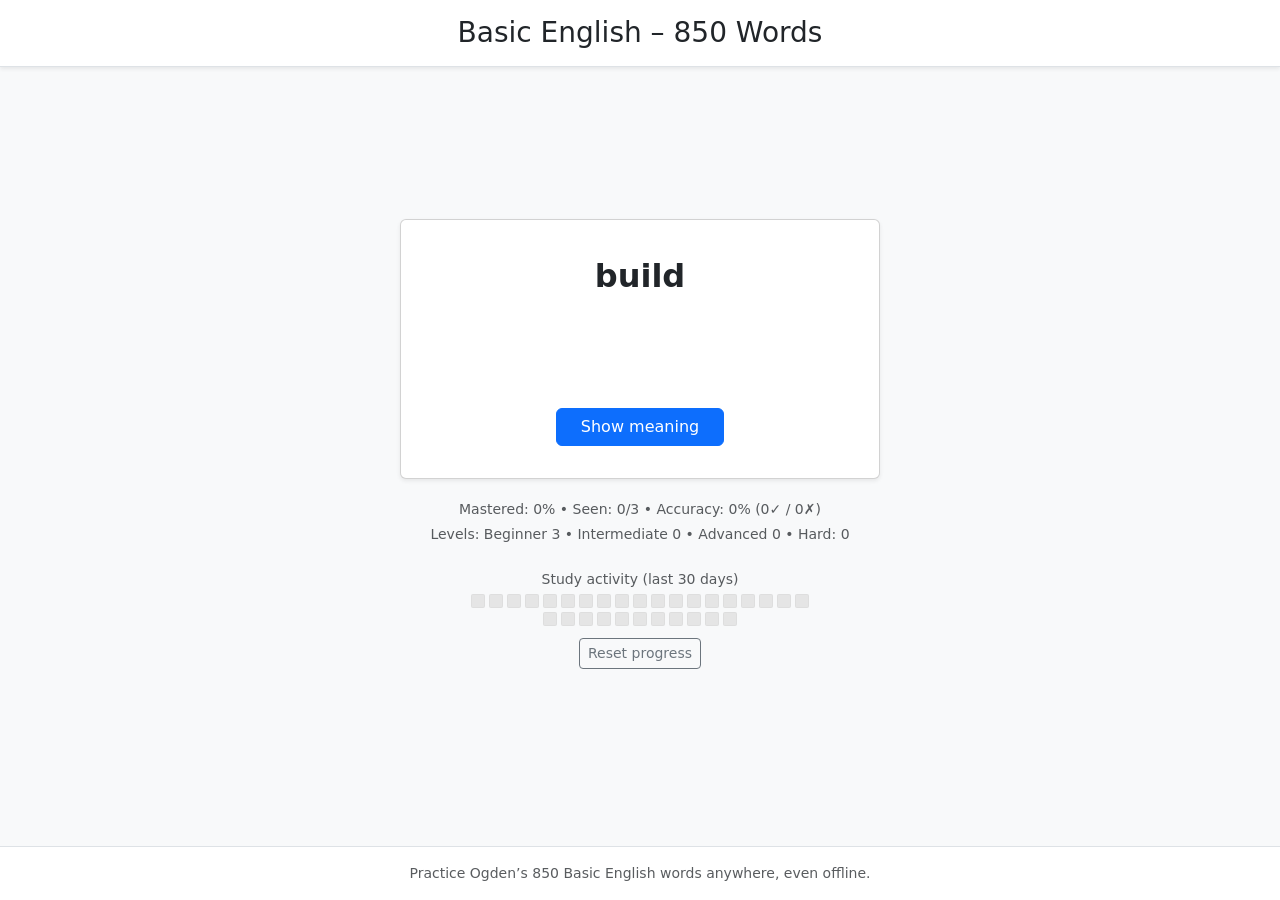
==== basic-english/index.html @ 2e874aab "feat: add Buy Me a Coffee widget to support the project" ====
<!doctype html>
<html lang="en">
	<head>
		<meta charset="UTF-8" />
		<meta name="viewport" content="width=device-width, initial-scale=1.0" />
		<title>Basic English Flashcards</title>

		<!-- PWA -->
		<link rel="manifest" href="manifest.json" />
		<meta name="theme-color" content="#1f3a5f" />
		<link rel="icon" type="image/png" href="/icons/icon-32.png" />

		<meta name="apple-mobile-web-app-capable" content="yes" />
		<meta name="apple-mobile-web-app-status-bar-style" content="default" />
		<link rel="apple-touch-icon" href="icons/icon-180.png" />

		<!-- Bootstrap CSS -->
		<link
			rel="stylesheet"
			href="https://cdn.jsdelivr.net/npm/bootstrap@5.3.2/dist/css/bootstrap.min.css"
			integrity="sha384-T3c6CoIi6uLrA9TneNEoa7RxnatzjcDSCmG1MXxSR1GAsXEV/Dwwykc2MPK8M2HN"
			crossorigin="anonymous"
		/>

		<!-- Custom styles -->
		<link rel="stylesheet" href="style.css" />
	</head>
	<body class="bg-light d-flex flex-column min-vh-100">
		<header class="py-3 mb-3 border-bottom bg-white shadow-sm">
			<div class="container">
				<h1 class="h3 mb-0 text-center">Basic English – 850 Words</h1>
			</div>
		</header>

		<main
			class="flex-grow-1 d-flex align-items-center justify-content-center"
		>
			<div
				class="container d-flex flex-column align-items-center justify-content-center"
			>
				<section
					id="flashcard"
					class="card-container w-100"
					style="max-width: 480px"
				>
					<div class="card-inner">
						<!-- FRONT: only the word + show meaning -->
						<div class="card-face card-front card shadow-sm">
							<div class="card-body d-flex flex-column">
								<div class="mb-3 text-center">
									<div
										class="fs-2 fw-semibold mb-2"
										id="word"
									>
										Loading...
									</div>
								</div>
								<div
									class="d-flex justify-content-center mt-auto"
								>
									<button
										id="btn-show-meaning"
										type="button"
										class="btn btn-primary px-4"
									>
										Show meaning
									</button>
								</div>
							</div>
						</div>

						<!-- BACK: word + meaning + known/unknown -->
						<div class="card-face card-back card shadow-sm">
							<div class="card-body d-flex flex-column">
								<div class="mb-3 text-center">
									<div
										class="fs-2 fw-semibold mb-2"
										id="word-back"
									>
										Loading...
									</div>
									<div
										class="fs-5 text-muted"
										id="meaning"
									></div>
								</div>

								<div
									class="d-flex gap-2 justify-content-between mt-auto"
								>
									<button
										id="btn-known"
										type="button"
										class="btn btn-success flex-fill"
									>
										I knew it
									</button>
									<button
										id="btn-unknown"
										type="button"
										class="btn btn-outline-danger flex-fill"
									>
										I didn’t know
									</button>
								</div>
							</div>
						</div>
					</div>
				</section>

				<section class="mt-3 w-100" style="max-width: 480px">
					<div class="card border-0 bg-transparent">
						<div class="card-body py-1 px-0">
							<p
								id="progress-main"
								class="mb-1 text-center text-muted small"
							>
								Mastered: 0% • Seen: 0/0 • Accuracy: 0% (0✓ /
								0✗)
							</p>
							<p
								id="progress-srs"
								class="mb-0 text-center text-muted small"
							>
								Levels: Beginner 0 • Intermediate 0 • Advanced 0
								• Hard: 0
							</p>
						</div>
					</div>
				</section>

				<section class="mt-3 w-100" style="max-width: 480px">
					<div class="card border-0 bg-transparent">
						<div class="card-body py-1 px-0">
							<p class="mb-1 text-center text-muted small">
								Study activity (last 30 days)
							</p>
							<div
								id="daily-graph"
								class="d-flex flex-wrap gap-1 justify-content-center"
							></div>
						</div>
					</div>
				</section>

				<section
					class="mt-2 w-100 d-flex justify-content-center"
					style="max-width: 480px"
				>
					<button
						id="btn-reset"
						type="button"
						class="btn btn-sm btn-outline-secondary"
					>
						Reset progress
					</button>
				</section>
			</div>
		</main>

		<footer class="py-3 mt-4 bg-white border-top">
			<div class="container">
				<p class="mb-0 text-center text-muted small">
					Practice Ogden’s 850 Basic English words anywhere, even
					offline.
				</p>
			</div>
		</footer>

		<script src="app.js"></script>

		<script
			data-name="BMC-Widget"
			data-cfasync="false"
			src="https://cdnjs.buymeacoffee.com/1.0.0/widget.prod.min.js"
			data-id="augsmachado"
			data-description="Support me on Buy me a coffee!"
			data-message=""
			data-color="#5F7FFF"
			data-position="Right"
			data-x_margin="18"
			data-y_margin="18"
		></script>
	</body>
</html>
---- basic-english/style.css ----
/* Complement Bootstrap with some simple visual adjustments */

body {
	font-family:
		system-ui,
		-apple-system,
		BlinkMacSystemFont,
		"Segoe UI",
		sans-serif;
}

/* Ensure content is reasonably centered on tall screens */
main {
	padding: 1rem 0 2rem;
}

/* ---------- Flashcard flip ---------- */

.card-container {
	perspective: 1000px;
}

.card-inner {
	position: relative;
	width: 100%;
	height: 260px;
	transform-style: preserve-3d;
	transition: transform 0.6s;
}

/* state "flipped" */
.card-container.flipped .card-inner {
	transform: rotateY(180deg);
}

/* faces of the card */
.card-face {
	position: absolute;
	width: 100%;
	height: 100%;
	backface-visibility: hidden;
	border-radius: 0.375rem;
	overflow: hidden;
}

/* front */

.card-front {
	background-color: #ffffff;
}

/* back */
.card-back {
	background-color: #ffffff;
	transform: rotateY(180deg);
}

/* Card content */
.card-face .card-body {
	padding: 2rem 1.5rem;
}

/* Highlighted word */
#word,
#word-back {
	word-wrap: break-word;
}

/* Meaning with pleasant line breaks */
#meaning {
	white-space: pre-wrap;
}

/* Discreet progress */
#progress {
	color: #6c757d;
}

/* Very small screens */
@media (max-width: 400px) {
	.card-face .card-body {
		padding: 1.5rem 1rem;
	}
}

/* ---------- Daily activity graph ---------- */

#daily-graph {
	max-width: 340px;
	margin: 0 auto;
}

.daily-cell {
	width: 14px;
	height: 14px;
	border-radius: 2px;
	background-color: #e5e5e5; /* default: no study (gray) */
}

/* Optional: subtle border */
.daily-cell {
	border: 1px solid rgba(0, 0, 0, 0.03);
}
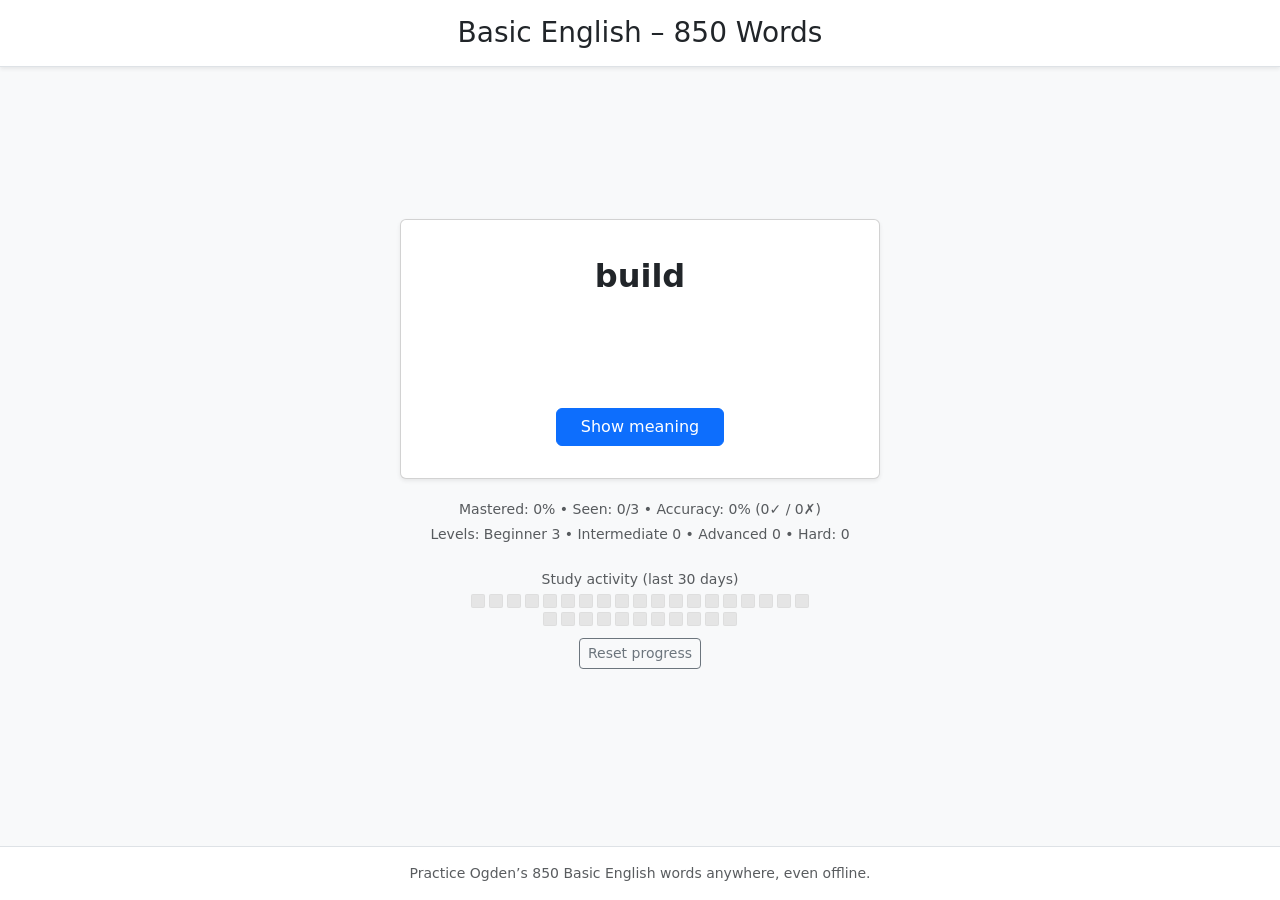
==== commit 419af63c: "fix: correct icon paths in index.html and manifest.json" ====
--- a/basic-english/index.html
+++ b/basic-english/index.html
@@ -8,11 +8,15 @@
 		<!-- PWA -->
 		<link rel="manifest" href="manifest.json" />
 		<meta name="theme-color" content="#1f3a5f" />
-		<link rel="icon" type="image/png" href="/icons/icon-32.png" />
+		<link rel="icon" type="image/png" href="icons/icon-32.png" />
 
 		<meta name="apple-mobile-web-app-capable" content="yes" />
 		<meta name="apple-mobile-web-app-status-bar-style" content="default" />
-		<link rel="apple-touch-icon" href="icons/icon-180.png" />
+		<link
+			rel="apple-touch-icon"
+			type="image/png"
+			href="icons/icon-180.png"
+		/>
 
 		<!-- Bootstrap CSS -->
 		<link
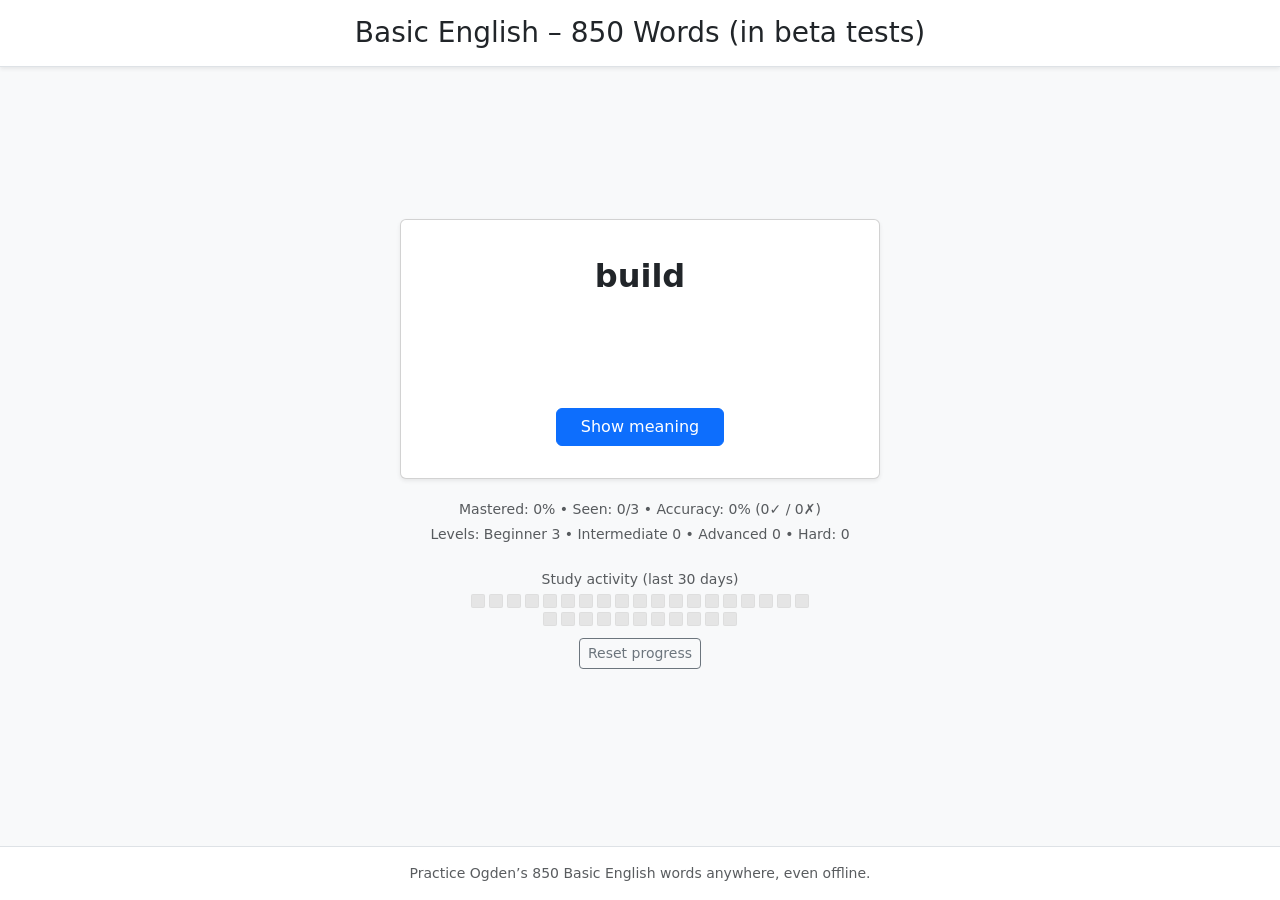
==== commit 622cf8af: "feat: add "in beta test" on title page to indicate that app is not totally functional" ====
--- a/basic-english/index.html
+++ b/basic-english/index.html
@@ -32,7 +32,9 @@
 	<body class="bg-light d-flex flex-column min-vh-100">
 		<header class="py-3 mb-3 border-bottom bg-white shadow-sm">
 			<div class="container">
-				<h1 class="h3 mb-0 text-center">Basic English – 850 Words</h1>
+				<h1 class="h3 mb-0 text-center">
+					Basic English – 850 Words (in beta tests)
+				</h1>
 			</div>
 		</header>
 
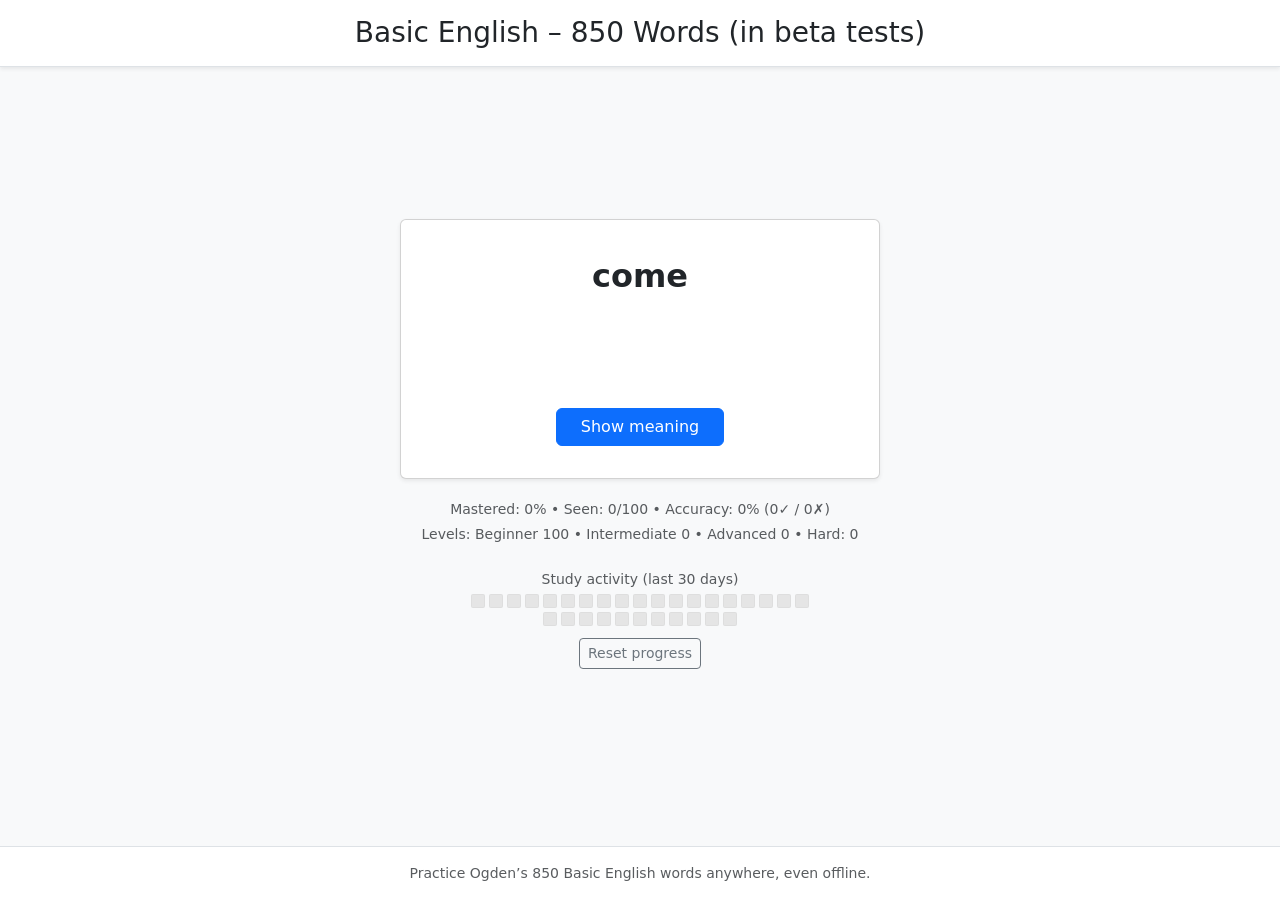
==== commit d61562e5: "feat: add Google Analytics tracking script to index.html" ====
--- a/basic-english/index.html
+++ b/basic-english/index.html
@@ -6,16 +6,20 @@
 		<title>Basic English Flashcards</title>
 
 		<!-- PWA -->
-		<link rel="manifest" href="manifest.json" />
+		<link rel="manifest" href="/basic-english/manifest.json" />
 		<meta name="theme-color" content="#1f3a5f" />
-		<link rel="icon" type="image/png" href="icons/icon-32.png" />
+		<link
+			rel="icon"
+			type="image/png"
+			href="/basic-english/icons/icon-32.png"
+		/>
 
 		<meta name="apple-mobile-web-app-capable" content="yes" />
 		<meta name="apple-mobile-web-app-status-bar-style" content="default" />
 		<link
 			rel="apple-touch-icon"
 			type="image/png"
-			href="icons/icon-180.png"
+			href="/basic-english/icons/icon-180.png"
 		/>
 
 		<!-- Bootstrap CSS -->
@@ -28,6 +32,21 @@
 
 		<!-- Custom styles -->
 		<link rel="stylesheet" href="style.css" />
+
+		<!-- Google Analytics -->
+		<script
+			async
+			src="https://www.googletagmanager.com/gtag/js?id=G-SKSKHM4NMT"
+		></script>
+		<script>
+			window.dataLayer = window.dataLayer || [];
+			function gtag() {
+				dataLayer.push(arguments);
+			}
+			gtag("js", new Date());
+
+			gtag("config", "G-SKSKHM4NMT");
+		</script>
 	</head>
 	<body class="bg-light d-flex flex-column min-vh-100">
 		<header class="py-3 mb-3 border-bottom bg-white shadow-sm">
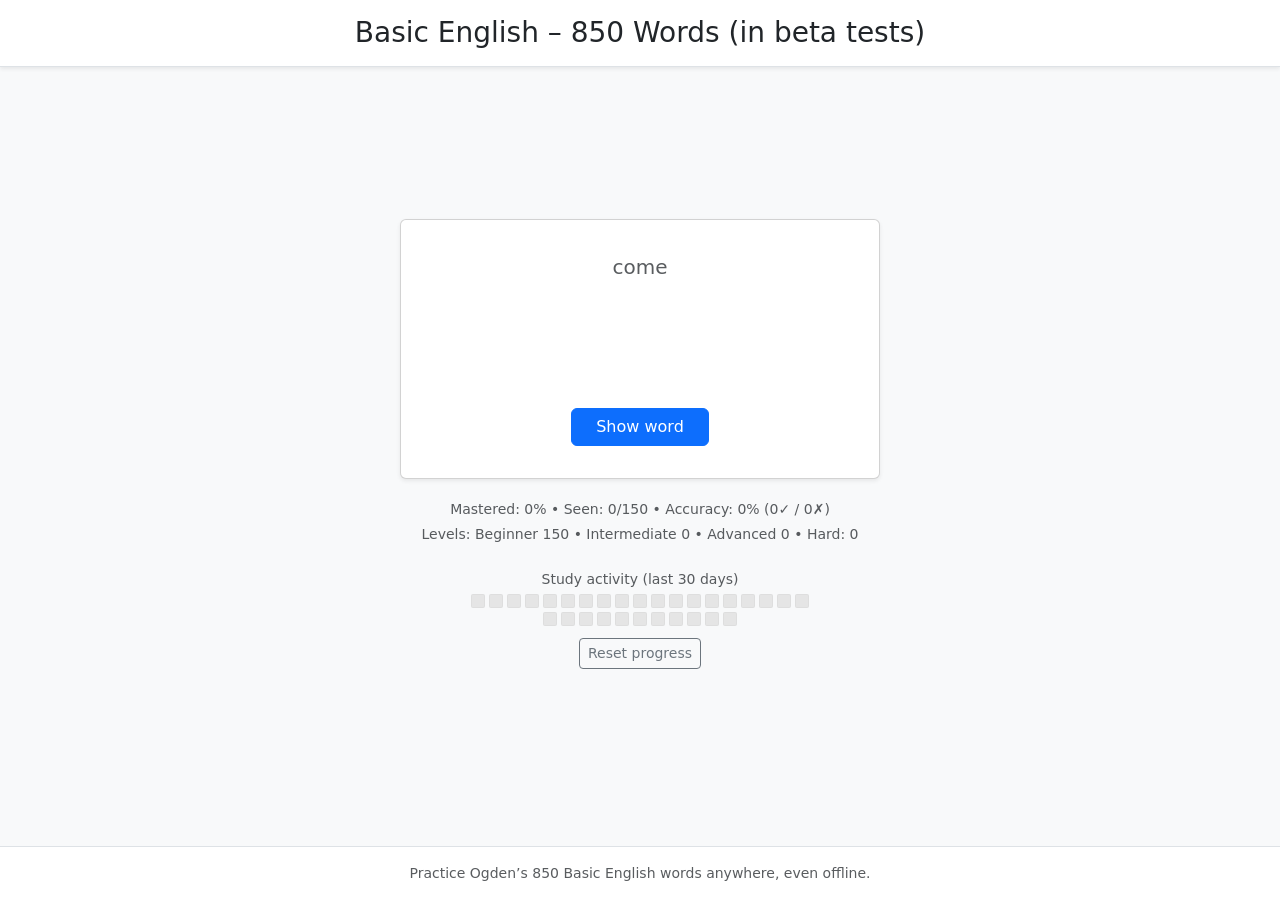
==== commit 447fbd78: "feat: update flashcard display to show word only on front and hide meaning" ====
--- a/basic-english/index.html
+++ b/basic-english/index.html
@@ -69,14 +69,11 @@
 					style="max-width: 480px"
 				>
 					<div class="card-inner">
-						<!-- FRONT: only the word + show meaning -->
+						<!-- FRONT: only the meaning + show word -->
 						<div class="card-face card-front card shadow-sm">
 							<div class="card-body d-flex flex-column">
 								<div class="mb-3 text-center">
-									<div
-										class="fs-2 fw-semibold mb-2"
-										id="word"
-									>
+									<div class="fs-5 text-muted mb-2" id="word">
 										Loading...
 									</div>
 								</div>
@@ -88,13 +85,13 @@
 										type="button"
 										class="btn btn-primary px-4"
 									>
-										Show meaning
+										Show word
 									</button>
 								</div>
 							</div>
 						</div>
 
-						<!-- BACK: word + meaning + known/unknown -->
+						<!-- BACK: word + known/unknown -->
 						<div class="card-face card-back card shadow-sm">
 							<div class="card-body d-flex flex-column">
 								<div class="mb-3 text-center">
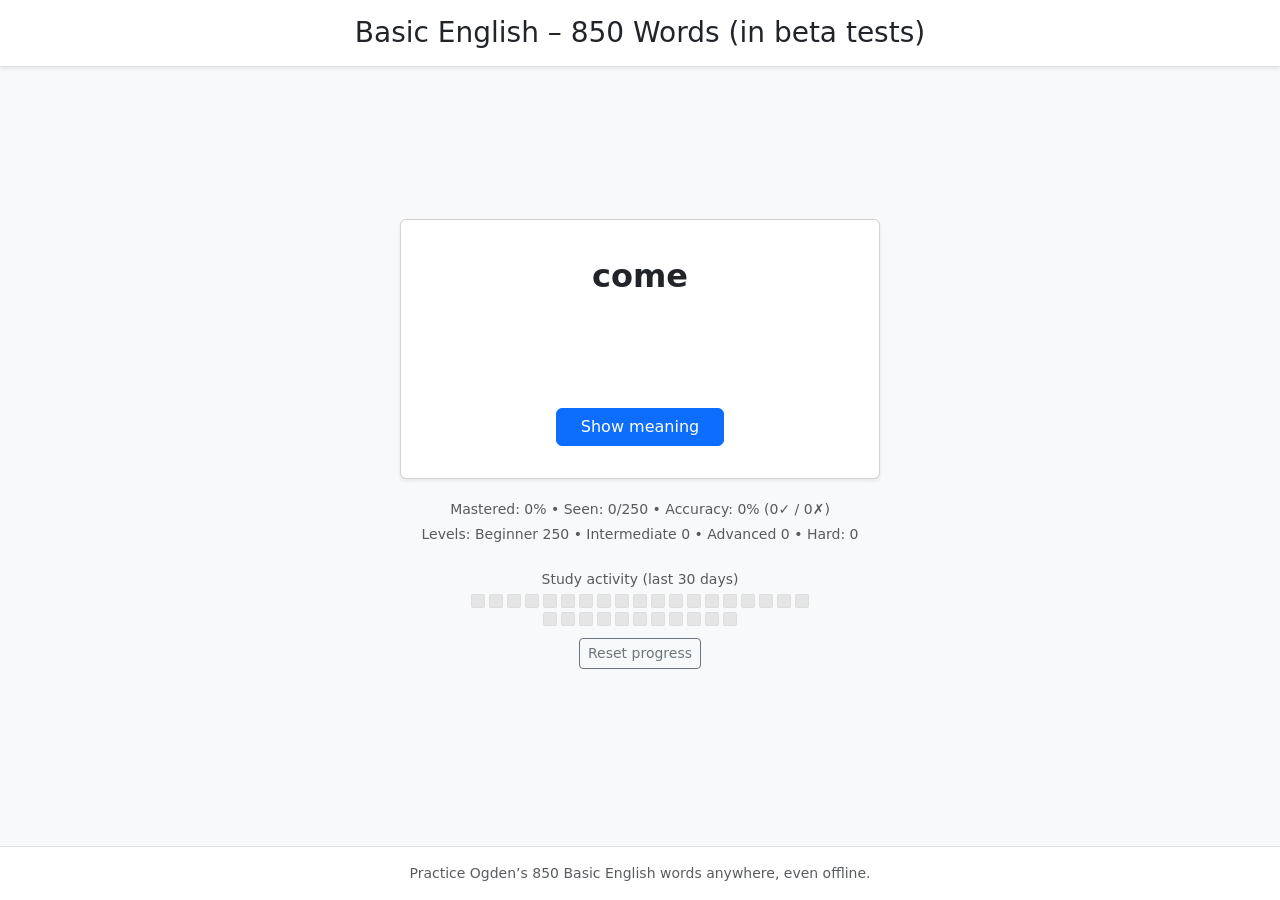
==== commit 7d17bf0e: "feat: update flashcard display to show meaning on front and add new words to vocabulary" ====
--- a/basic-english/index.html
+++ b/basic-english/index.html
@@ -69,11 +69,14 @@
 					style="max-width: 480px"
 				>
 					<div class="card-inner">
-						<!-- FRONT: only the meaning + show word -->
+						<!-- FRONT: only the word + show meaning -->
 						<div class="card-face card-front card shadow-sm">
 							<div class="card-body d-flex flex-column">
 								<div class="mb-3 text-center">
-									<div class="fs-5 text-muted mb-2" id="word">
+									<div
+										class="fs-2 fw-semibold mb-2"
+										id="word"
+									>
 										Loading...
 									</div>
 								</div>
@@ -85,13 +88,13 @@
 										type="button"
 										class="btn btn-primary px-4"
 									>
-										Show word
+										Show meaning
 									</button>
 								</div>
 							</div>
 						</div>
 
-						<!-- BACK: word + known/unknown -->
+						<!-- BACK: word + meaning + known/unknown -->
 						<div class="card-face card-back card shadow-sm">
 							<div class="card-body d-flex flex-column">
 								<div class="mb-3 text-center">
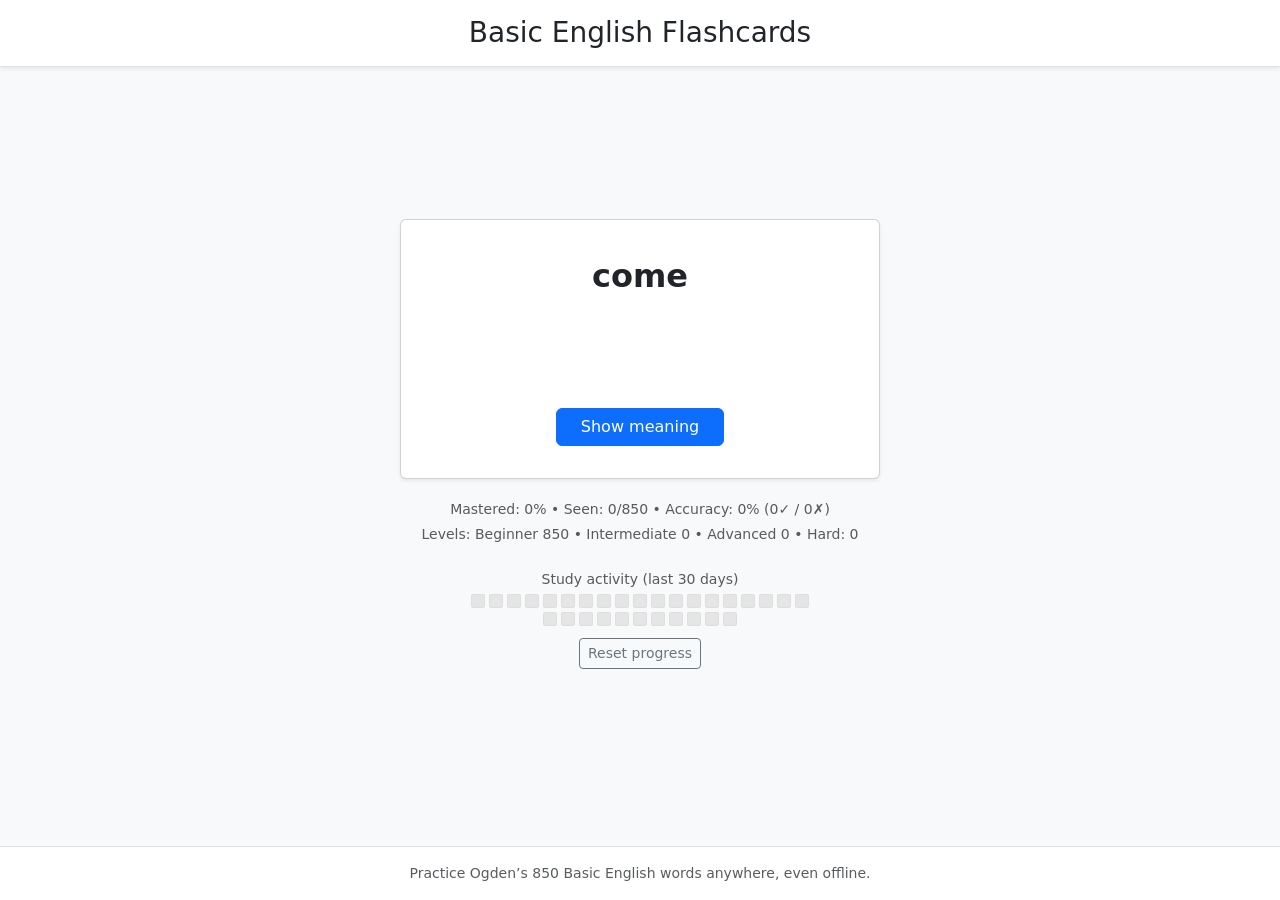
==== commit 0f35f30a: "feat: update header title to reflect Basic English Flashcards" ====
--- a/basic-english/index.html
+++ b/basic-english/index.html
@@ -51,9 +51,7 @@
 	<body class="bg-light d-flex flex-column min-vh-100">
 		<header class="py-3 mb-3 border-bottom bg-white shadow-sm">
 			<div class="container">
-				<h1 class="h3 mb-0 text-center">
-					Basic English – 850 Words (in beta tests)
-				</h1>
+				<h1 class="h3 mb-0 text-center">Basic English Flashcards</h1>
 			</div>
 		</header>
 
